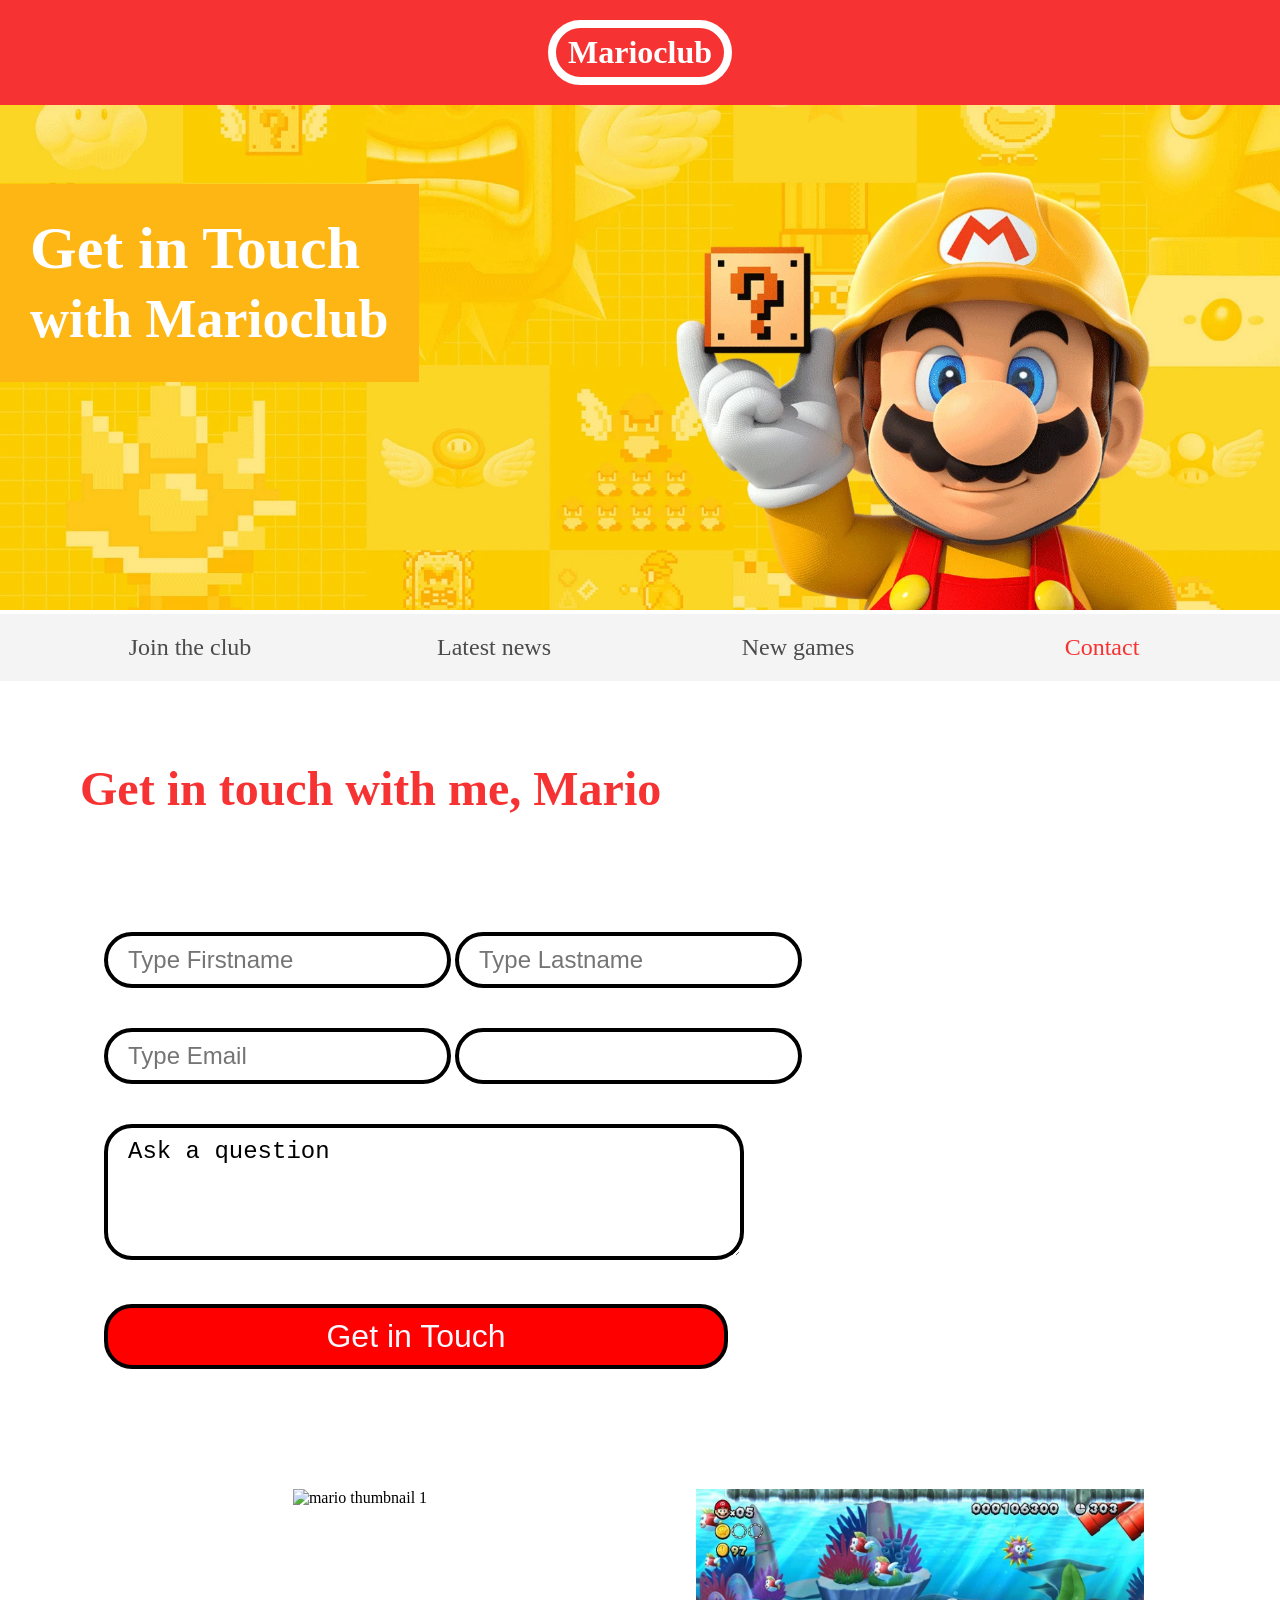
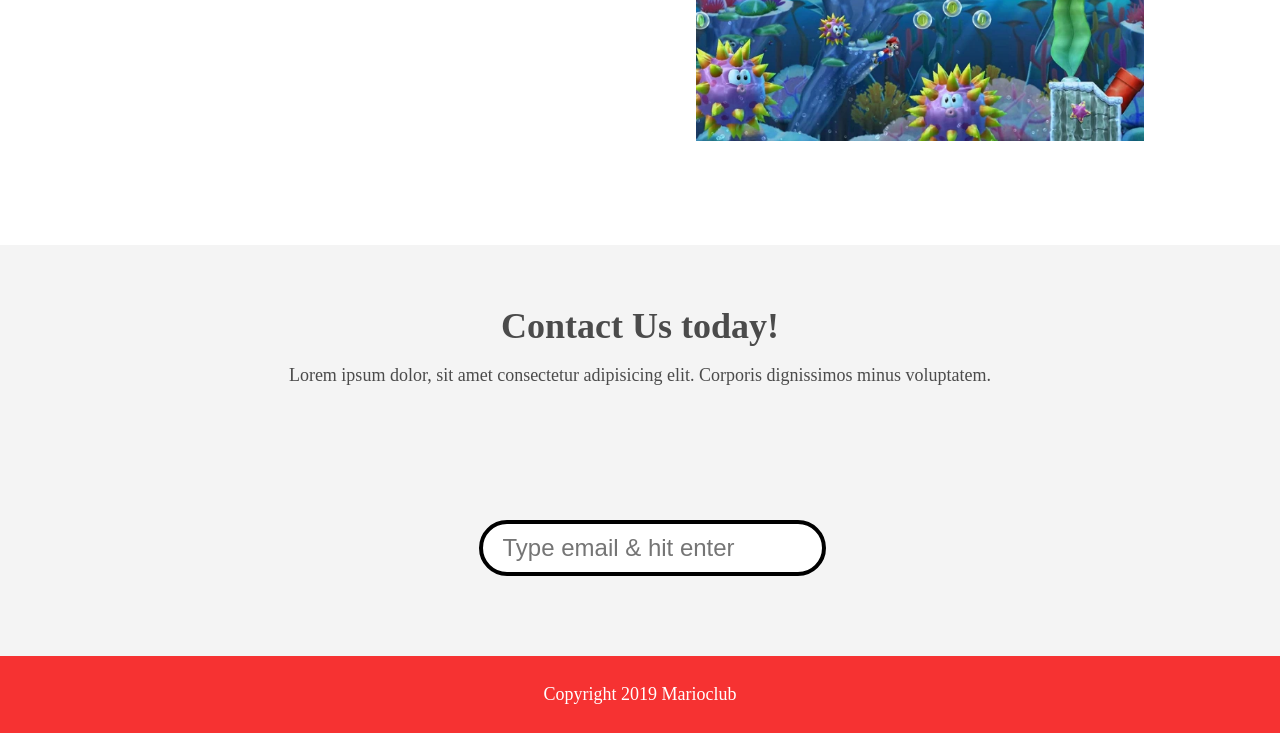
==== contact.html @ 5f5dca6f "Opgave 4: Lazy loading tilføjet på billeder længere nede på siden. Lighthouse test fulført." ====
<!DOCTYPE html>
<html>

<head>
    <meta name="viewport" content="width=device-width, initial-scale=1.0">
    <link rel="shortcut icon" href="img/favicon.ico" type="image/x-icon">
    <link rel="icon" href="img/favicon.ico" type="image/x-icon">
    <link rel="stylesheet" href="css/style.css">
    <title>Marioclub</title>
</head>

<body>
    <header>
        <a href="index.html">
            <h1>Marioclub</h1>
        </a>
    </header>
    <section class="banner">
        <img src="img/banner.webp" alt="marioclub welcome banner">
        <div class="welcome">
            <h2>Get in Touch<br><span>with Marioclub</span></h2>
        </div>
    </section>
    <nav class="main-nav">
        <ul>
            <li><a href="index.html">Join the club</a></li>
            <li><a href="news.html">Latest news</a></li>
            <li><a href="games.html">New games</a></li>
            <li><a href="contact.html" class="join">Contact</a></li>
        </ul>
    </nav>
    <main>
        <article>
            <h2>Get in touch with me, Mario</h2>
            <form>
                <input type="text" name="fname" placeholder="Type Firstname" required>
                <input type="text" name="lname" placeholder="Type Lastname" required><br />
                <input type="email" name="mail" placeholder="Type Email" required>
                <input list="countries" name="country" id="country">
                <datalist id="countries">
                    <option value="Albania">
                    <option value="Austria">
                    <option value="Belarus">
                    <option value="Belgium">
                    <option value="Bosnia">
                    <option value="Bulgaria">
                    <option value="Croatia">
                    <option value="Czech Republic">
                    <option value="Denmark">
                    <option value="Finland">
                    <option value="France">
                    <option value="Georgia">
                    <option value="Germany">
                    <option value="Greece">
                    <option value="Hungary">
                    <option value="Ireland">
                    <option value="Italy">
                    <option value="Kazakhstan">
                    <option value="Lithuania">
                    <option value="Netherlands">
                    <option value="Norway">
                    <option value="Poland">
                    <option value="Portugal">
                    <option value="Romania">
                    <option value="Russia">
                    <option value="Serbia">
                    <option value="Slovakia">
                    <option value="Spain">
                    <option value="Turkey">
                    <option value="Sweden">
                    <option value="Switzerland">
                    <option value="Ukraine">
                    <option value="United Kingdom">
                </datalist>
                <br />
                <textarea name="question" rows="4" cols="40" placeholder="Ask a question...">Ask a question</textarea>
                <input type="submit" value="Get in Touch">
            </form>
        </article>
        <ul class="images">
            <li><img src="img/thumb-1.jpg" alt="mario thumbnail 1" loading="lazy"></li>
            <li><img src="img/thumb-2.webp" alt="mario thumbnail 2" loading="lazy"></li>
        </ul>
    </main>
    <section class="join">
        <h2>Contact Us today!</h2>
        <p>Lorem ipsum dolor, sit amet consectetur adipisicing elit. Corporis dignissimos minus voluptatem.</p>
        <form>
            <input type="email" name="email" placeholder="Type email & hit enter" required>
        </form>

    </section>
    <footer>
        <p class="copyright">Copyright 2019 Marioclub</p>
    </footer>
</body>

</html>
---- css/style.css ----
body, ul, li, h1, h2, a{
  margin: 0;
  padding: 0;
  font-family: tahoma;
}
p{
  font-size: 18px;
}
header{
  background-color: #F63232;
  padding: 20px 0;
  text-align: center;
  position: fixed;
  width: 100%;
  top: 0;
  left: 0;
  z-index: 1;
}
header h1{
  color: white;
  border: 8px solid white;
  display: inline-block;
  padding: 6px 12px;
  border-radius: 36px;
}
.banner{
  position: relative;
}
.banner img{
  width: 100%;
}
.banner .welcome{
  background:#FEB614;
  color: white;
  padding: 30px;
  font-size: 60px;
  position: absolute;
  left: 0;
  top: 30%;
} 
.banner .welcome span{
  font-size: 0.9em;
}
nav{
  background: #F4F4F4;
  padding: 20px;
  position: -webkit-sticky;
  position: sticky;
  top: 106px;
  z-index: 1;
}
nav ul{
  white-space: nowrap;
  max-width: 1200px;
  margin: 0 auto;
  text-align: center;
}
nav li{
  width: 25%;
  display: inline-block;
  font-size: 24px;
}
nav li a{
  text-decoration: none;
  color: #4B4B4B;
}
nav li a:hover{
  text-decoration: underline;
}
nav li a.join{
  color: #F63232;
}
main{
  max-width: 100%;
  width: 1200px;
  margin: 80px auto;
  padding: 0 40px;
  -webkit-box-sizing: border-box;
  box-sizing: border-box;
}
article h2{
  color: #F63232;
  font-size: 48px;
}
article p{
  line-height: 2em;
  color: #4B4B4B;
}
article p::first-line{
  font-weight: bold;
  font-size: 1.2em;
}
.images{
  text-align: center;
  margin: 80px 0;
  white-space: nowrap;
}
.images li{
  display: inline-block;
  list-style-type: none;
  width: 40%;
  margin: 20px 5%;
  position: relative;
}
.images li:hover{
  top: -4px;
}
.images li img{
  max-width: 100%;
}
.images {
  display: -webkit-box;
  display: -ms-flexbox;
  display: flex;
  -ms-flex-wrap: wrap;
  flex-wrap: wrap;
}

.coverimage li {
  -webkit-box-flex: 1;
  -ms-flex: 0 0 50%;
  flex: 0 0 50%; /* explanation below */
  margin: 5px;
  height: 100px;
  
}

section.join{
  background: #F4F4F4;
  text-align: center;
  padding: 60px 20px;
  color: #4B4B4B;
}
section.join h2{
  font-size: 36px;
}
form {
    padding-left: 1.5rem;
    padding-top: 6rem;
}

form input{
  margin: 20px 0;
  padding: 10px 20px;
  font-size: 24px;
  border-radius: 28px;
  border: 4px solid black;
}

form textarea{
  margin: 20px 0;
  padding: 10px 20px;
  font-size: 24px;
  border-radius: 28px;
  border: 4px solid black;
}
form input:focus{
  border: 4px dashed #4B4B4B;
  outline: none;
}
form textarea:focus{
  border: 4px dashed #4B4B4B;
  outline: none;
}
form input:valid{
  border: 4px solid #000000;
}
input[type="submit"] {
    width: 39rem;
    background-color: red;
    font-size: xx-large;
    color: ghostwhite;
}
input[type="submit"]:focus {
    border: 4px dashed ghostwhite;
    outline: none
}
footer{
  background: #F63232;
  color: white;
  padding: 10px;
  text-align: center;
}

/* responsive styles */

@media screen and (max-width: 1400px){

  .banner .welcome{
    font-size: 40px;
  }

}

@media screen and (max-width: 960px){

  .banner .welcome{
    font-size: 28px;
  }
  nav li{
    font-size: 18px;
  }

}

@media screen and (max-width: 700px){

  .banner .welcome{
    font-size: 20px;
    position: relative;
    text-align: center;
  }
  .banner .welcome br{
    display: none;
  }
  .banner .welcome span{
    font-size: 1em;
  }
  nav li{
    font-size: 18px;
  }
  .images li{
    width: 100%;
    display: block;
    margin: 20px auto;
  }

}

@media screen and (max-width: 560px){

  .banner .welcome{
    font-size: 20px;
    position: relative;
    text-align: center;
  }
  .banner .welcome br{
    display: none;
  }
  .banner .welcome span{
    font-size: 1em;
  }
  nav li{
    display: block;
    width: 100%;
    margin: 12px 0;
  }
  article h2{
    font-size: 36px;
  }
  header, nav{
    position: relative;
    top: 0;
  }
  

}
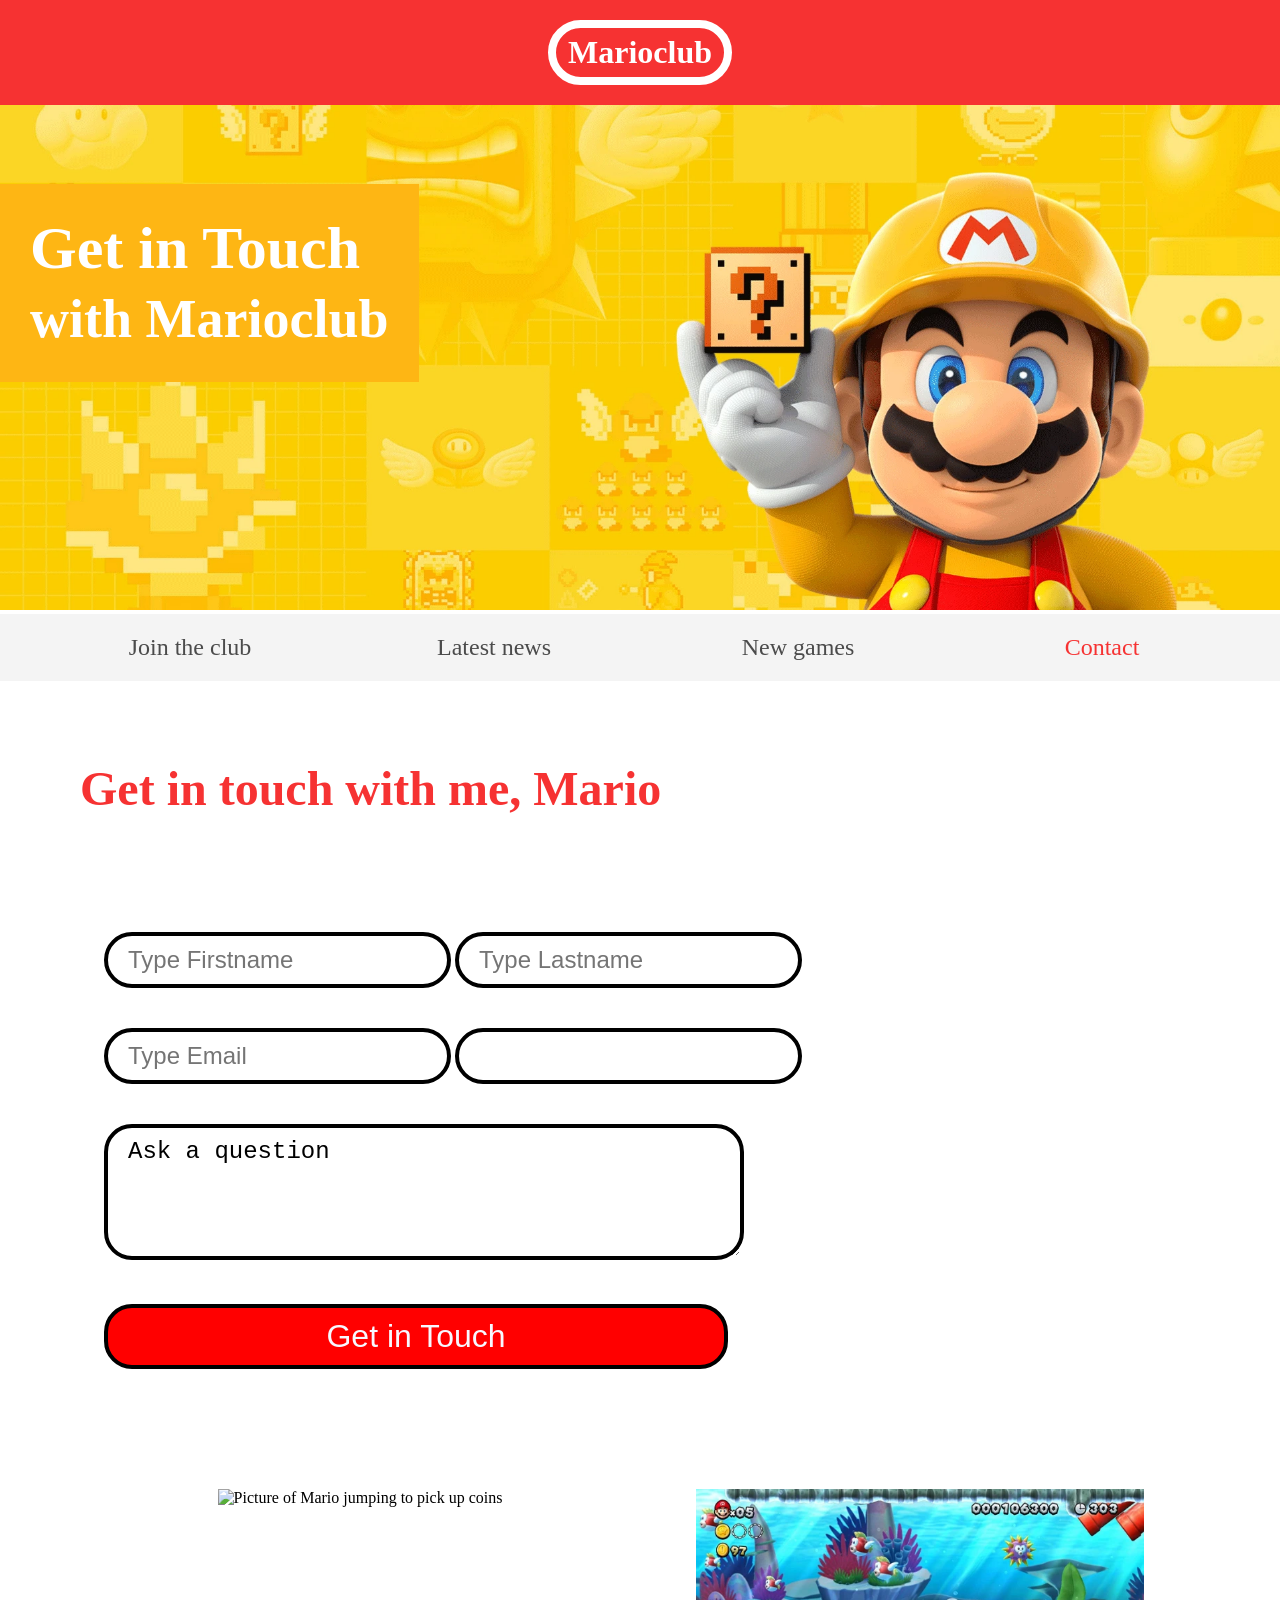
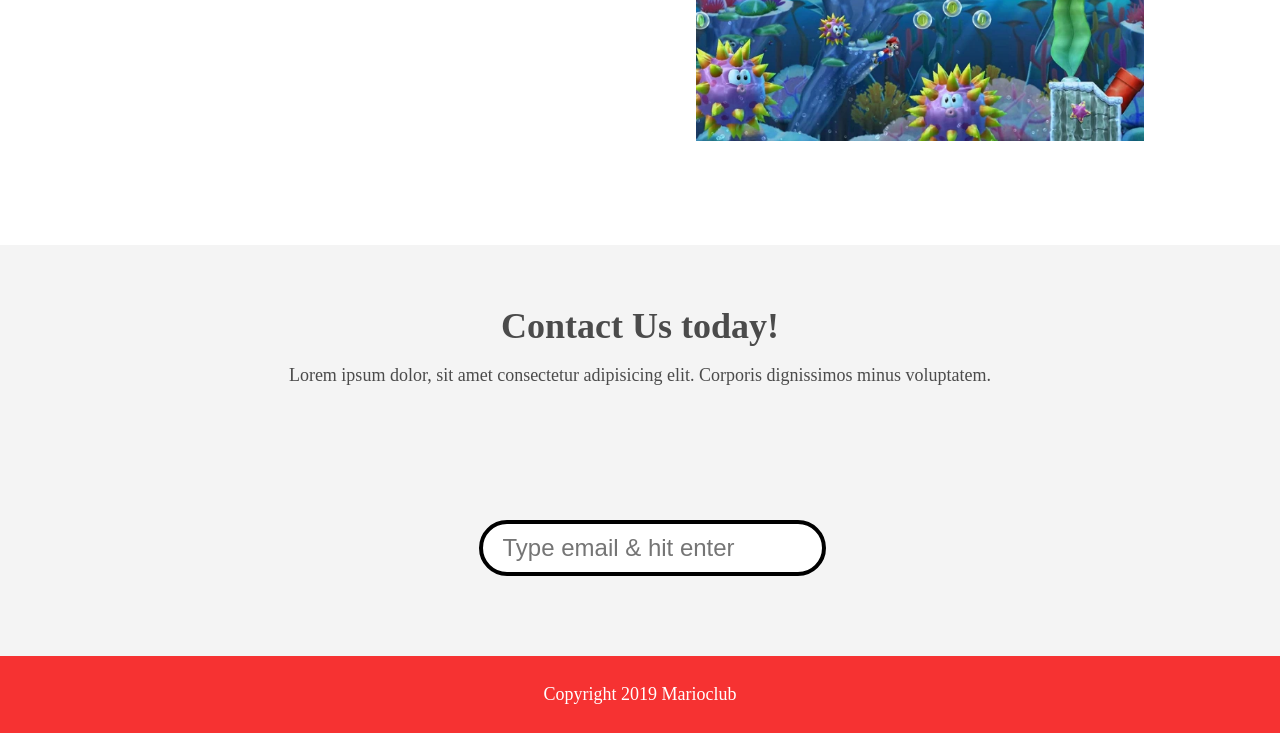
==== commit 53d8b74f: "Opgave 5: Opdateret nye beskrivende alt tekster til relevante billeder" ====
--- a/contact.html
+++ b/contact.html
@@ -78,8 +78,8 @@
             </form>
         </article>
         <ul class="images">
-            <li><img src="img/thumb-1.jpg" alt="mario thumbnail 1" loading="lazy"></li>
-            <li><img src="img/thumb-2.webp" alt="mario thumbnail 2" loading="lazy"></li>
+            <li><img src="img/thumb-1.jpg" alt="Picture of Mario jumping to pick up coins" loading="lazy"></li>
+            <li><img src="img/thumb-2.webp" alt="Picture of Mario swimming with monsters" loading="lazy"></li>
         </ul>
     </main>
     <section class="join">
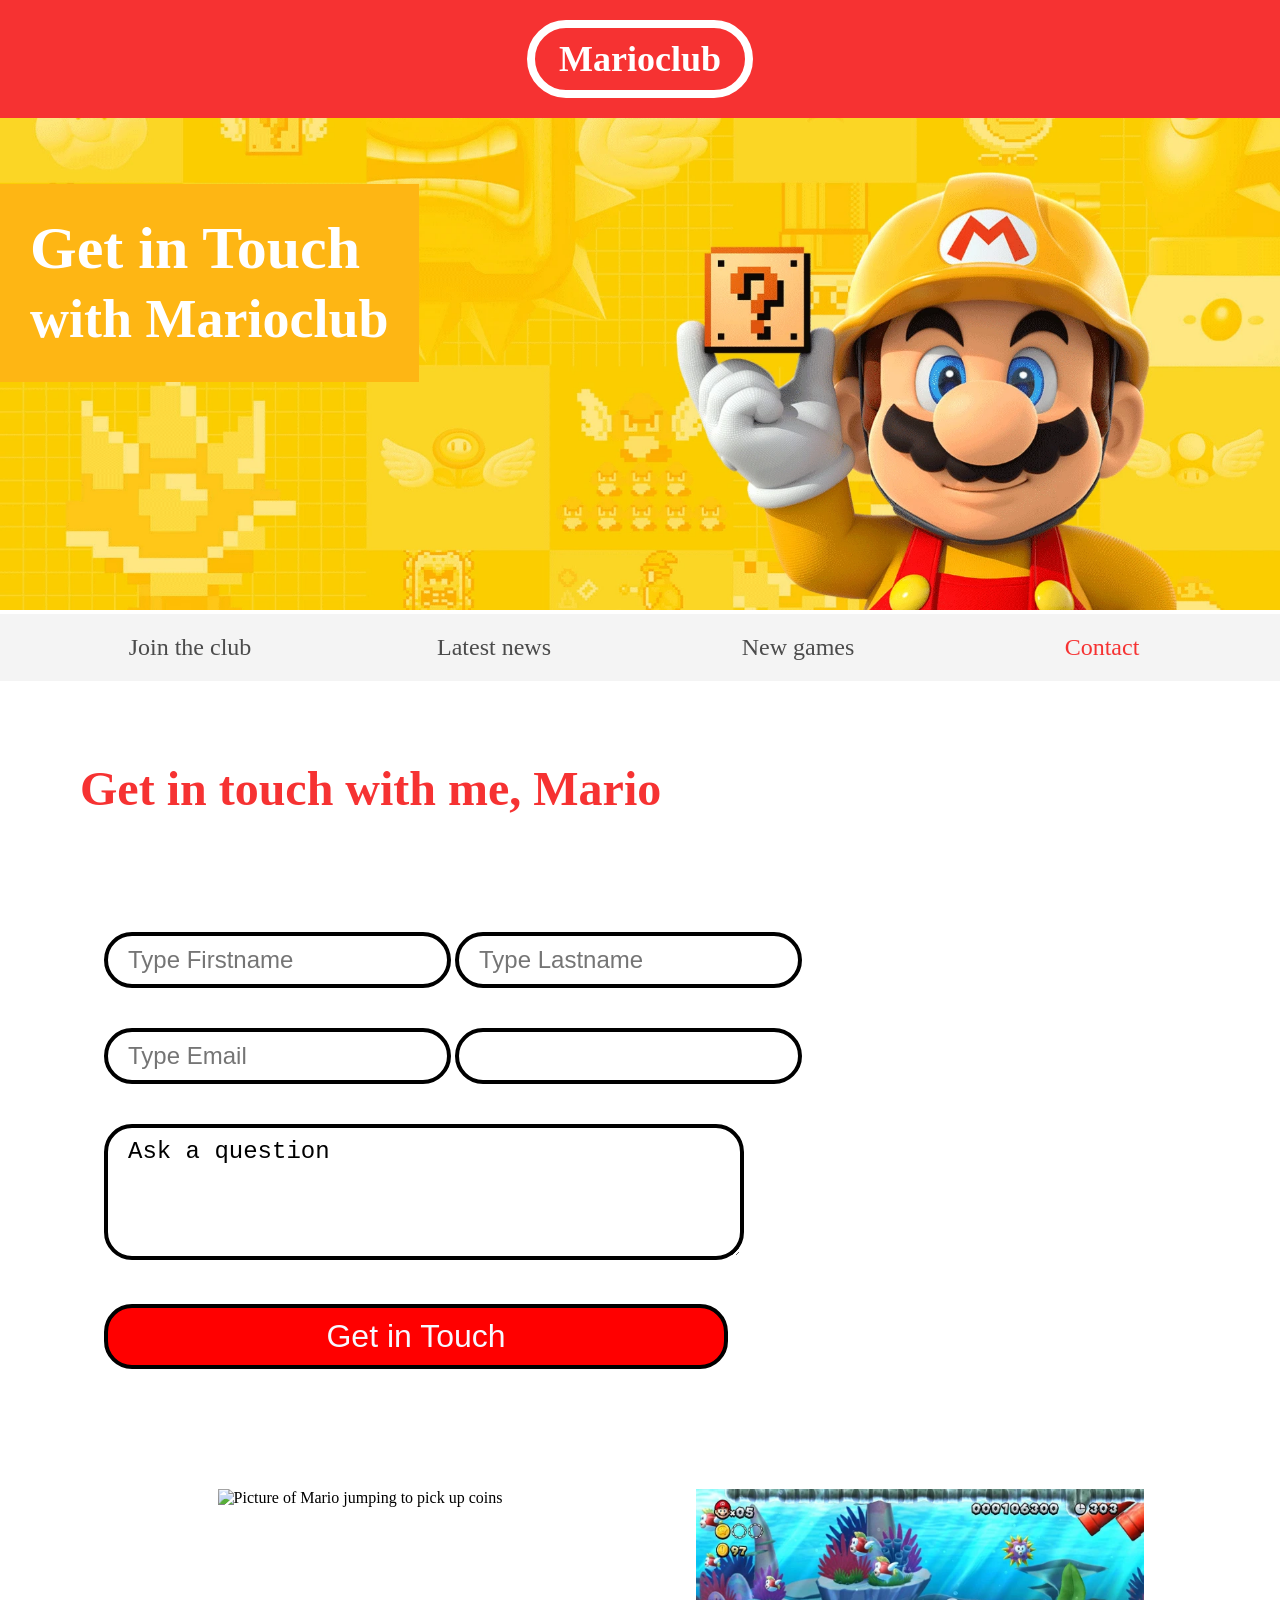
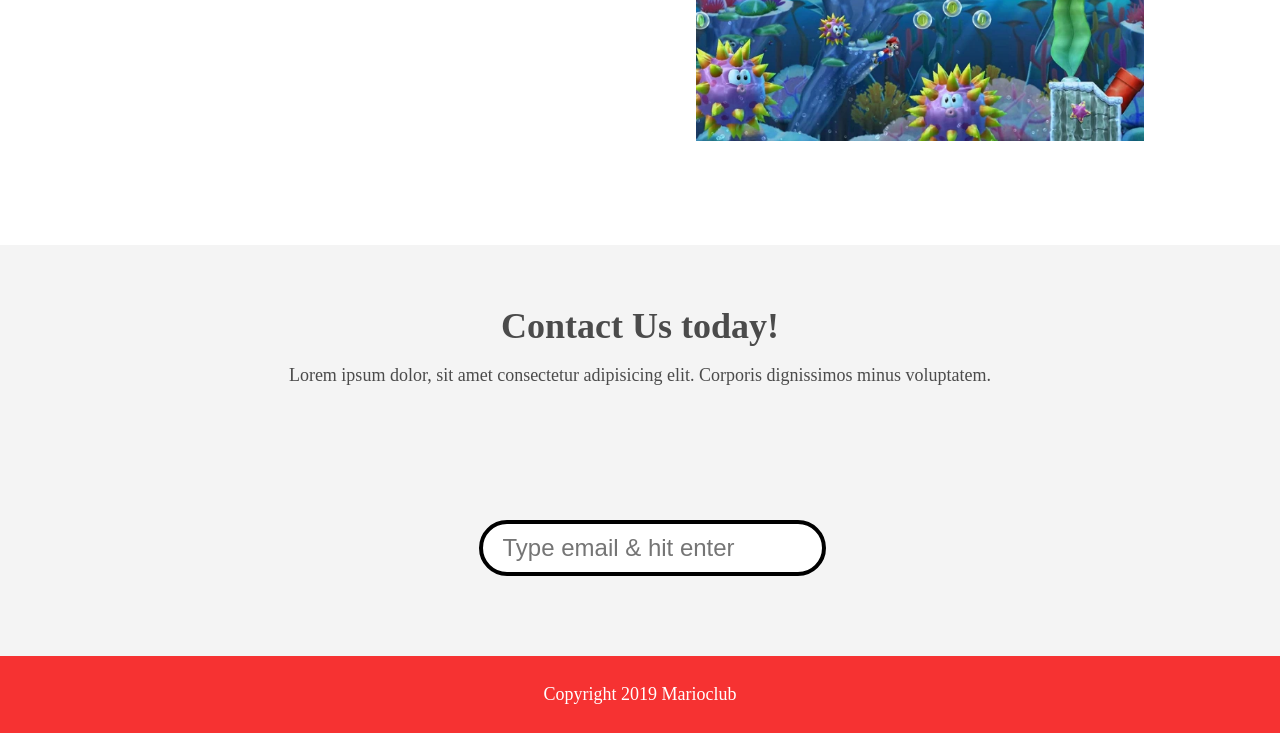
==== commit 3cf918ee: "Opgave 6: Headingsmap brugt og ændret logoet til at have sin egen div class så h1 kunne være den ree" ====
--- a/contact.html
+++ b/contact.html
@@ -12,13 +12,13 @@
 <body>
     <header>
         <a href="index.html">
-            <h1>Marioclub</h1>
+            <div class="logo">Marioclub</div>
         </a>
     </header>
     <section class="banner">
         <img src="img/banner.webp" alt="marioclub welcome banner">
         <div class="welcome">
-            <h2>Get in Touch<br><span>with Marioclub</span></h2>
+            <h1>Get in Touch<br><span>with Marioclub</span></h1>
         </div>
     </section>
     <nav class="main-nav">
--- a/css/style.css
+++ b/css/style.css
@@ -6,7 +6,7 @@
 p{
   font-size: 18px;
 }
-header{
+header a {
   background-color: #F63232;
   padding: 20px 0;
   text-align: center;
@@ -16,12 +16,14 @@
   left: 0;
   z-index: 1;
 }
-header h1{
+header .logo{
   color: white;
   border: 8px solid white;
   display: inline-block;
-  padding: 6px 12px;
-  border-radius: 36px;
+  padding: 10px 24px;
+  border-radius: 40px;
+  font-size: 36px;
+  font-weight: bold;
 }
 .banner{
   position: relative;
@@ -33,7 +35,7 @@
   background:#FEB614;
   color: white;
   padding: 30px;
-  font-size: 60px;
+  font-size: 40px;
   position: absolute;
   left: 0;
   top: 30%;
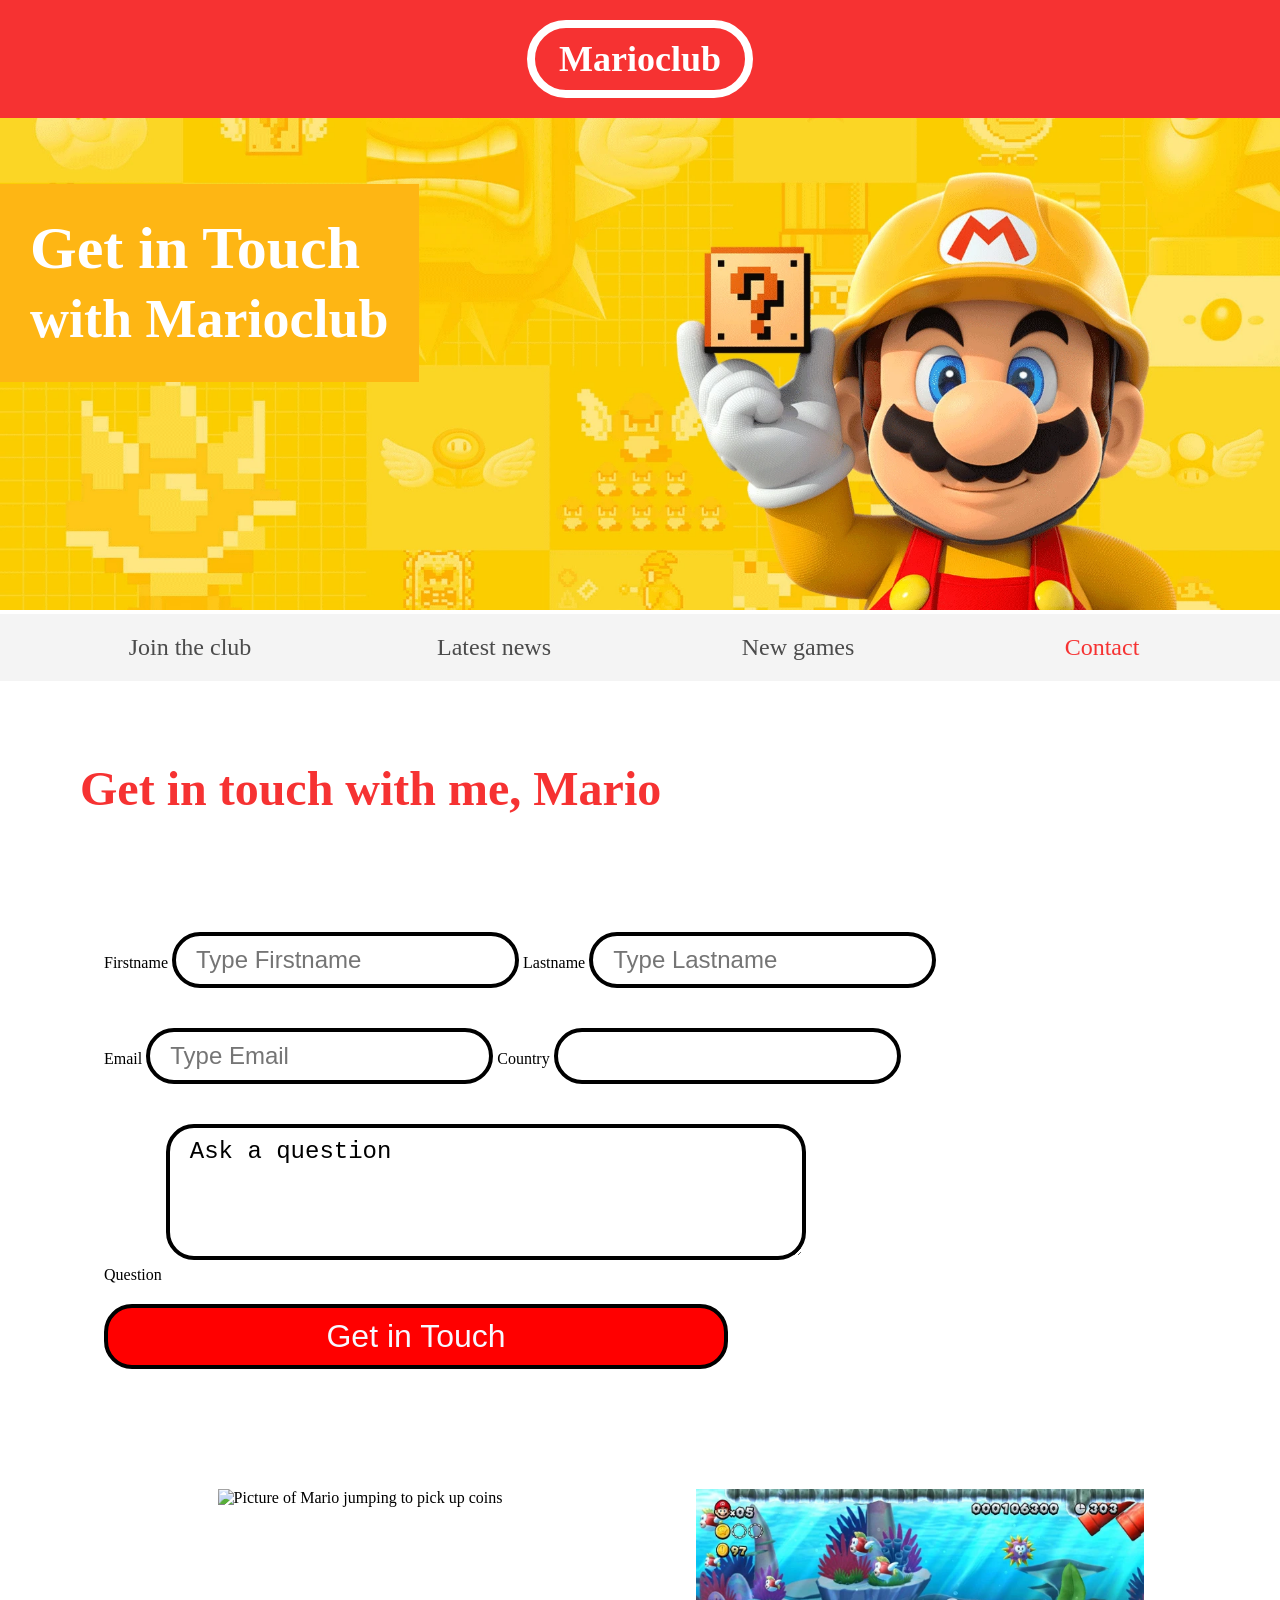
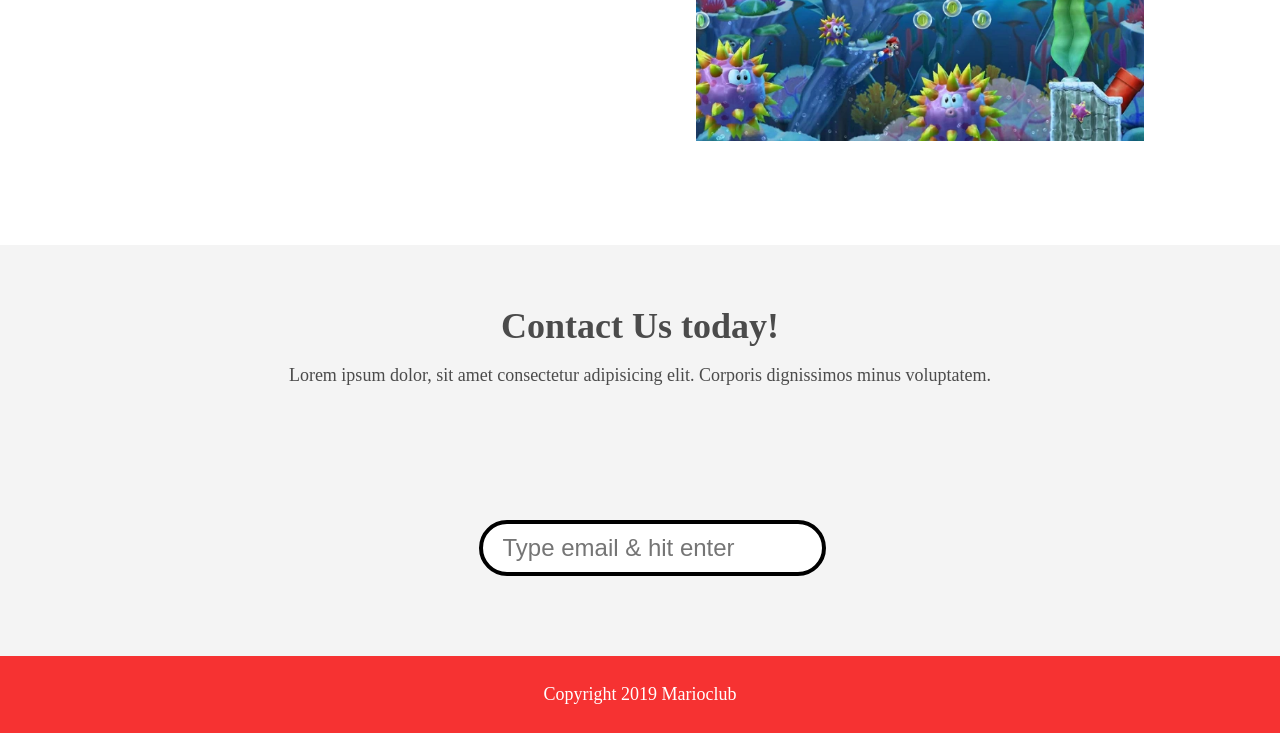
==== commit 4c5056ff: "Opgave 8: Jeg har gjort formularene tilgængelige. Dette har jeg gjort ved at tilføje: label for id a" ====
--- a/contact.html
+++ b/contact.html
@@ -26,17 +26,24 @@
             <li><a href="index.html">Join the club</a></li>
             <li><a href="news.html">Latest news</a></li>
             <li><a href="games.html">New games</a></li>
-            <li><a href="contact.html" class="join">Contact</a></li>
+            <li><a href="contact.html" class="join" aria-current="page" >Contact</a></li>
         </ul>
     </nav>
     <main>
         <article>
             <h2>Get in touch with me, Mario</h2>
             <form>
-                <input type="text" name="fname" placeholder="Type Firstname" required>
-                <input type="text" name="lname" placeholder="Type Lastname" required><br />
-                <input type="email" name="mail" placeholder="Type Email" required>
-                <input list="countries" name="country" id="country">
+                <label for="fname">Firstname</label>
+                <input type="text" id="fname" name="fname" autocomplete="fname" placeholder="Type Firstname" required>
+
+                <label for="lname">Lastname</label>
+                <input type="text" id="lname" name="lname" autocomplete="lname" placeholder="Type Lastname" required><br />
+
+                <label for="mail">Email</label>
+                <input type="email" id="mail" name="mail" autocomplete="email" placeholder="Type Email" required>
+
+                <label for="country">Country</label>
+                <input list="countries" name="country" id="country" autocomplete="country-name">
                 <datalist id="countries">
                     <option value="Albania">
                     <option value="Austria">
@@ -73,7 +80,9 @@
                     <option value="United Kingdom">
                 </datalist>
                 <br />
-                <textarea name="question" rows="4" cols="40" placeholder="Ask a question...">Ask a question</textarea>
+                
+                <label for="question">Question</label>
+                <textarea name="question" id="question" rows="4" cols="40" placeholder="Ask a question...">Ask a question</textarea>
                 <input type="submit" value="Get in Touch">
             </form>
         </article>
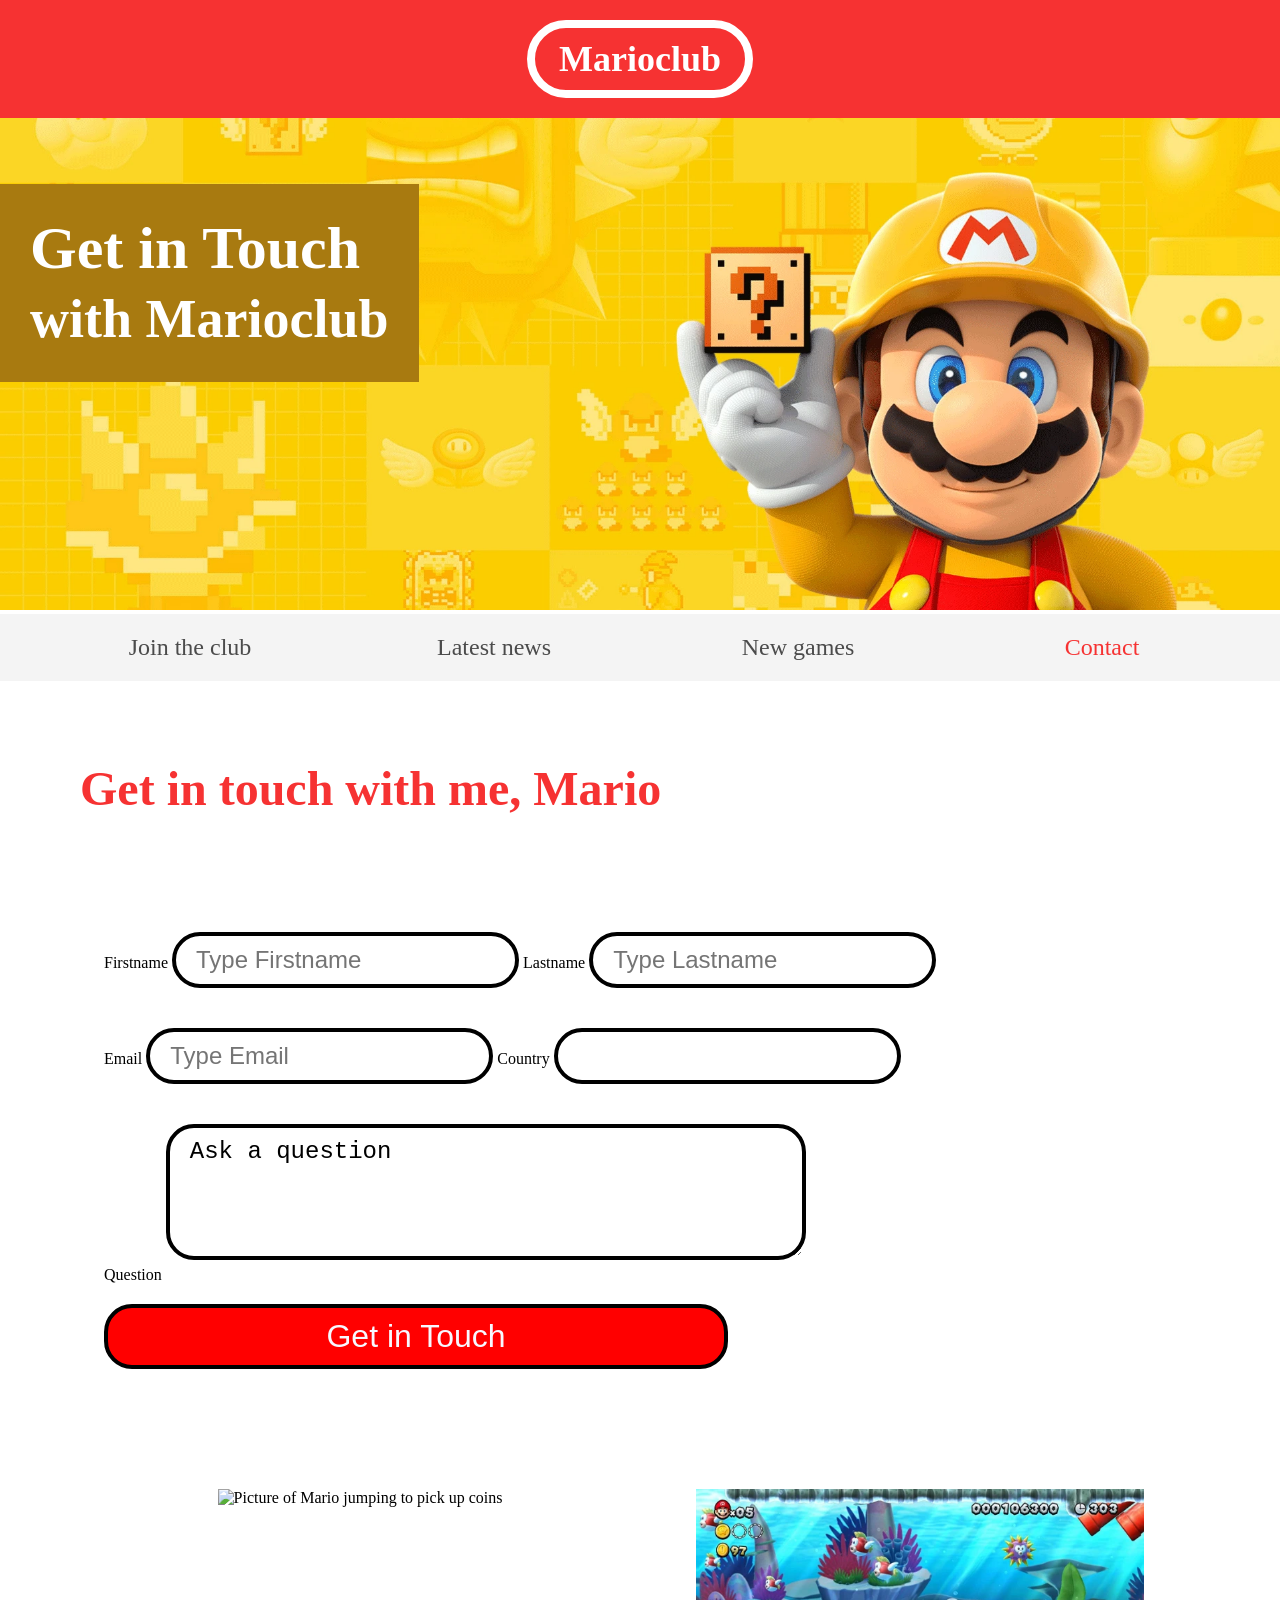
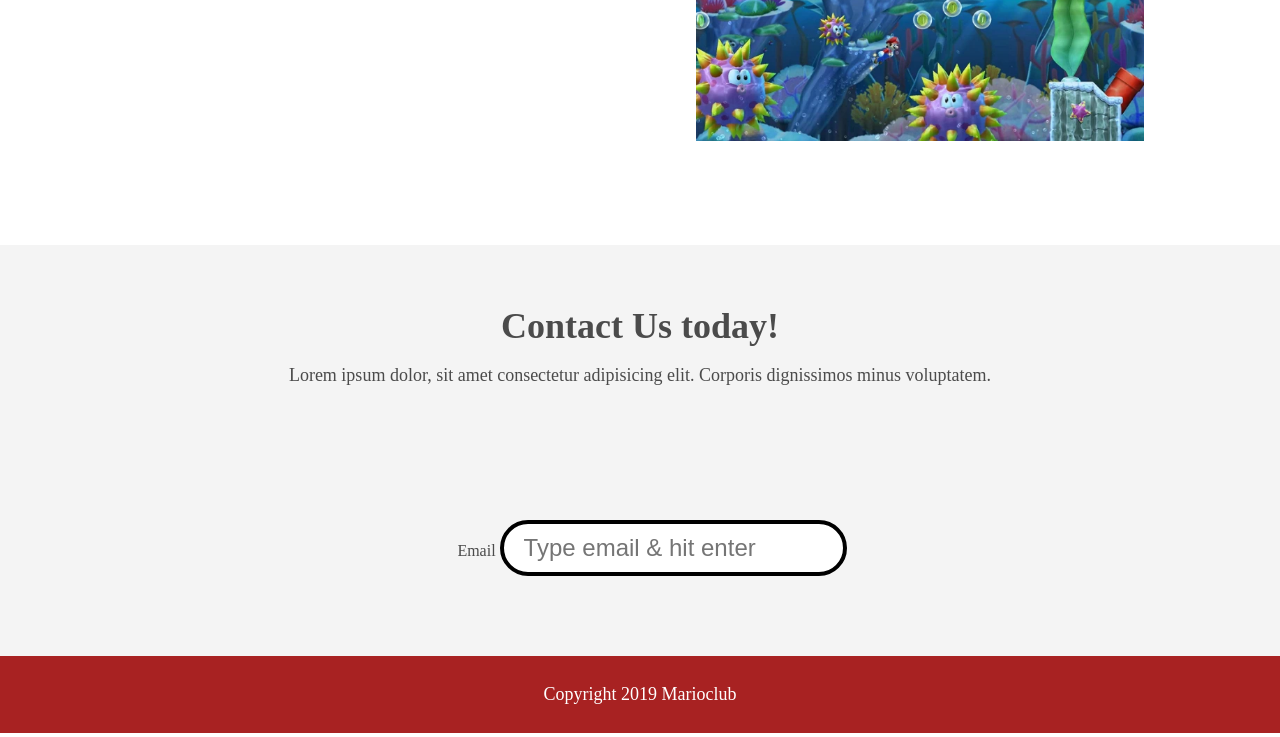
==== commit 063ee5b1: "Opgave 10 wave test error på contact side hvor jeg havde glemt label til sidst ved contact us." ====
--- a/contact.html
+++ b/contact.html
@@ -1,12 +1,17 @@
 <!DOCTYPE html>
-<html>
+<html lang="en">
 
 <head>
-    <meta name="viewport" content="width=device-width, initial-scale=1.0">
+    <meta charset="UTF-8">
+    <meta name="viewport" 
+    content="width=device-width, initial-scale=1.0">
+    
+    <title>Marioclub - Contact</title>
+
     <link rel="shortcut icon" href="img/favicon.ico" type="image/x-icon">
     <link rel="icon" href="img/favicon.ico" type="image/x-icon">
     <link rel="stylesheet" href="css/style.css">
-    <title>Marioclub</title>
+    
 </head>
 
 <body>
@@ -80,7 +85,7 @@
                     <option value="United Kingdom">
                 </datalist>
                 <br />
-                
+
                 <label for="question">Question</label>
                 <textarea name="question" id="question" rows="4" cols="40" placeholder="Ask a question...">Ask a question</textarea>
                 <input type="submit" value="Get in Touch">
@@ -95,7 +100,8 @@
         <h2>Contact Us today!</h2>
         <p>Lorem ipsum dolor, sit amet consectetur adipisicing elit. Corporis dignissimos minus voluptatem.</p>
         <form>
-            <input type="email" name="email" placeholder="Type email & hit enter" required>
+            <label for="email">Email</label>
+            <input type="email" id="email" name="email" placeholder="Type email & hit enter" required>
         </form>
 
     </section>
--- a/css/style.css
+++ b/css/style.css
@@ -32,7 +32,7 @@
   width: 100%;
 }
 .banner .welcome{
-  background:#FEB614;
+  background:#a87a10;
   color: white;
   padding: 30px;
   font-size: 40px;
@@ -178,7 +178,7 @@
     outline: none
 }
 footer{
-  background: #F63232;
+  background: #a82222;
   color: white;
   padding: 10px;
   text-align: center;
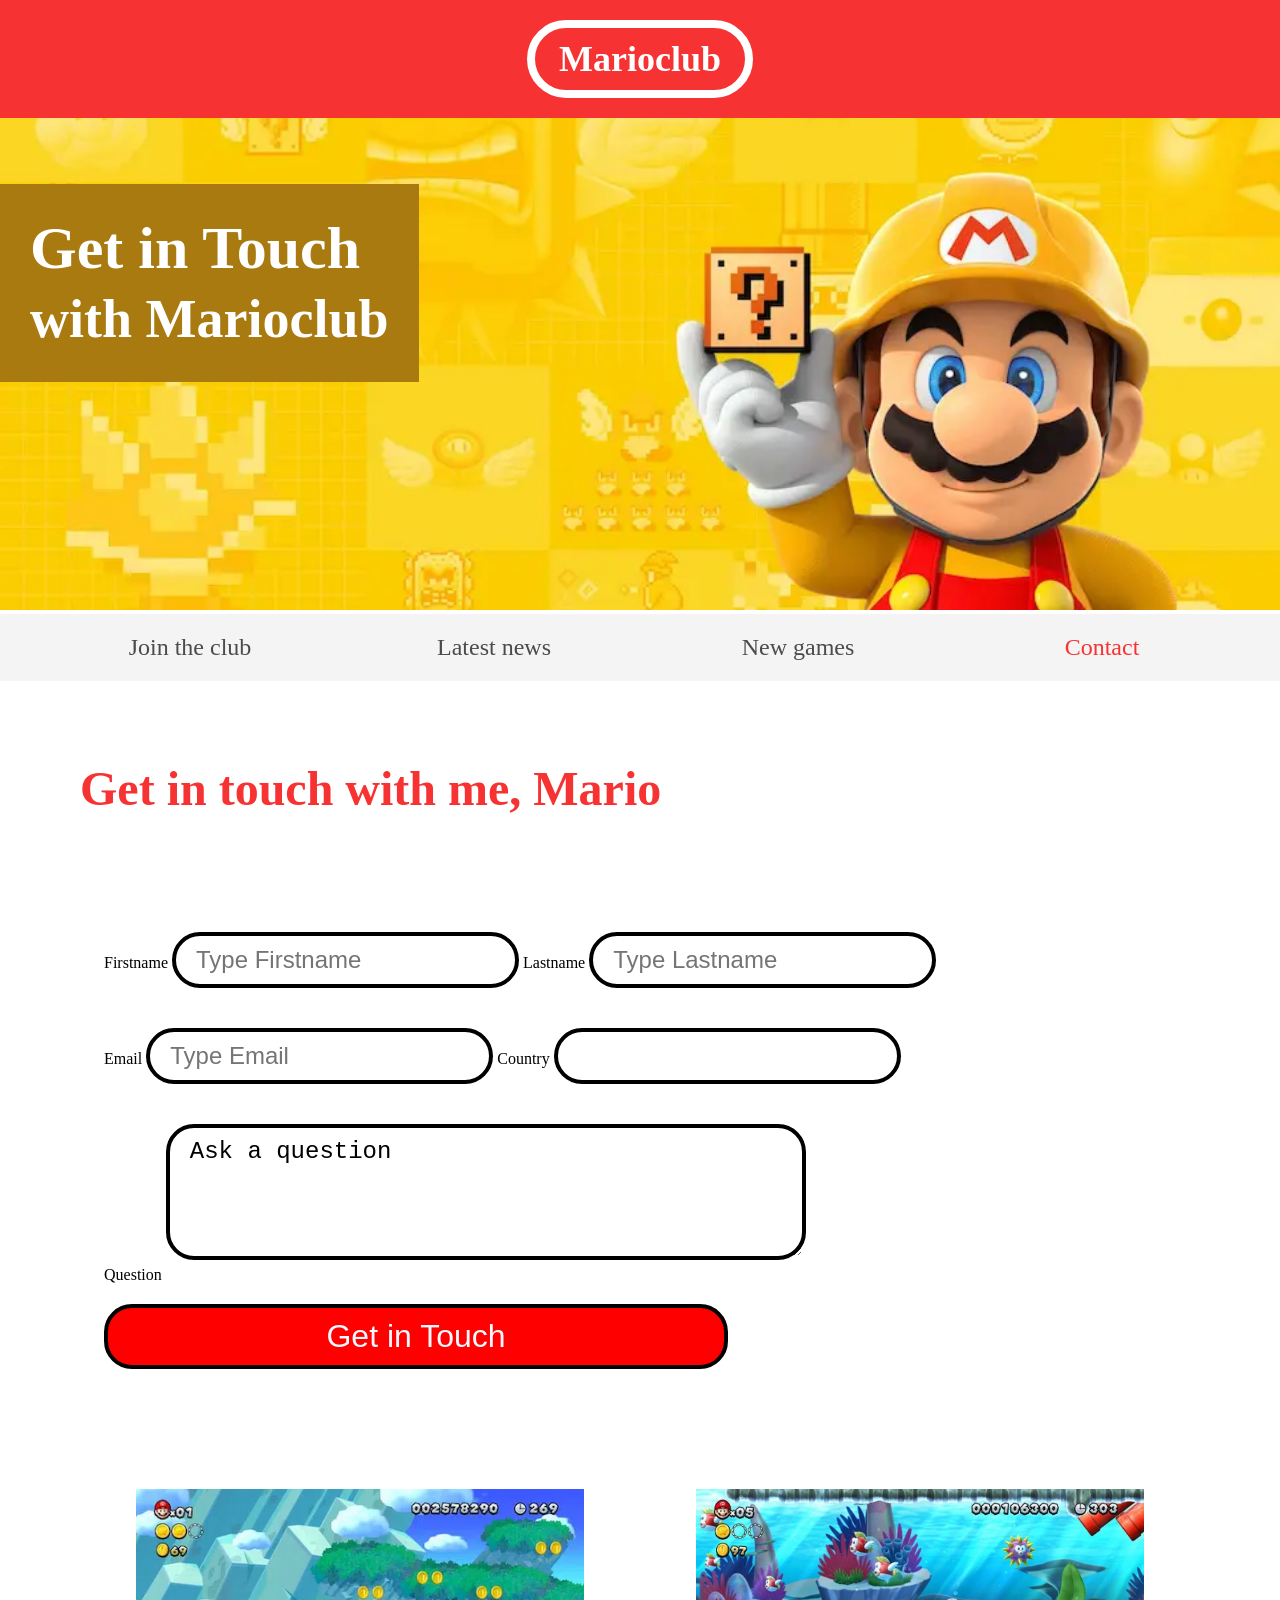
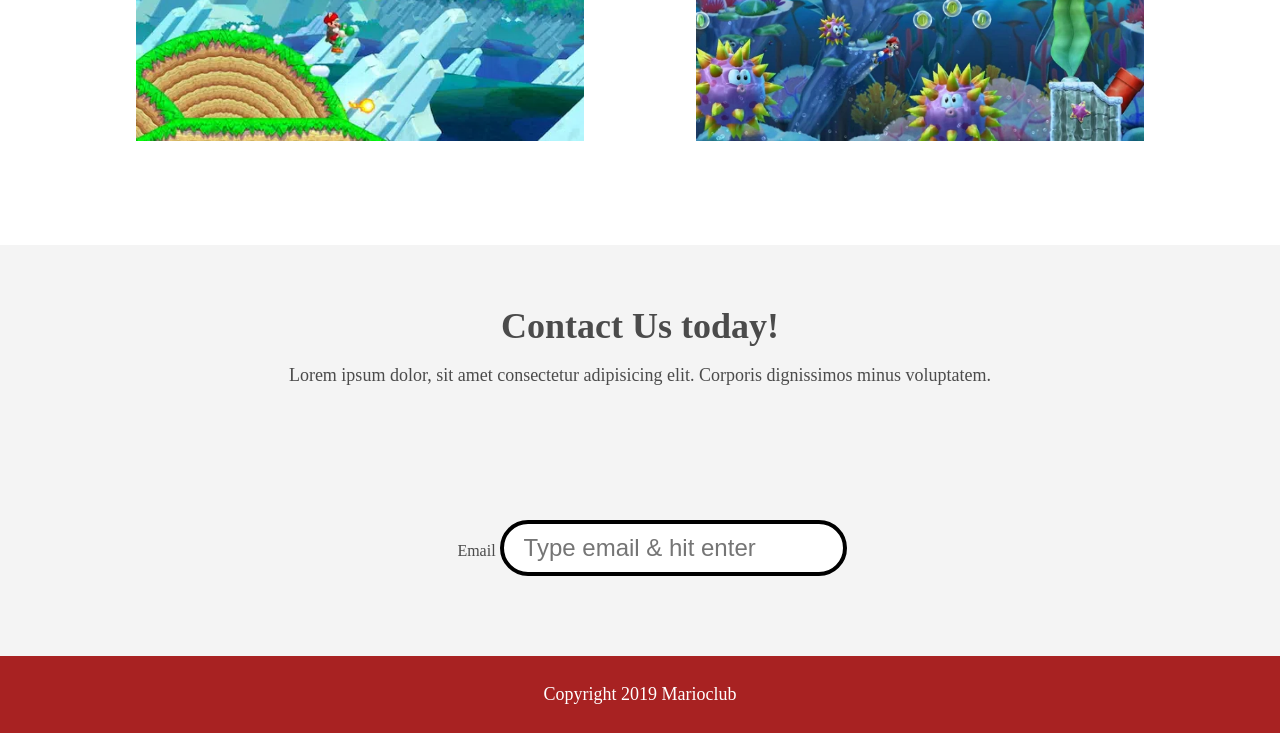
==== commit c7fddc06: "Jeg har lige prøvet at gøre billederne endnu mindre" ====
--- a/contact.html
+++ b/contact.html
@@ -8,6 +8,7 @@
     
     <title>Marioclub - Contact</title>
 
+   
     <link rel="shortcut icon" href="img/favicon.ico" type="image/x-icon">
     <link rel="icon" href="img/favicon.ico" type="image/x-icon">
     <link rel="stylesheet" href="css/style.css">
@@ -92,7 +93,7 @@
             </form>
         </article>
         <ul class="images">
-            <li><img src="img/thumb-1.jpg" alt="Picture of Mario jumping to pick up coins" loading="lazy"></li>
+            <li><img src="img/thumb-1.webp" alt="Picture of Mario jumping to pick up coins" loading="lazy"></li>
             <li><img src="img/thumb-2.webp" alt="Picture of Mario swimming with monsters" loading="lazy"></li>
         </ul>
     </main>
